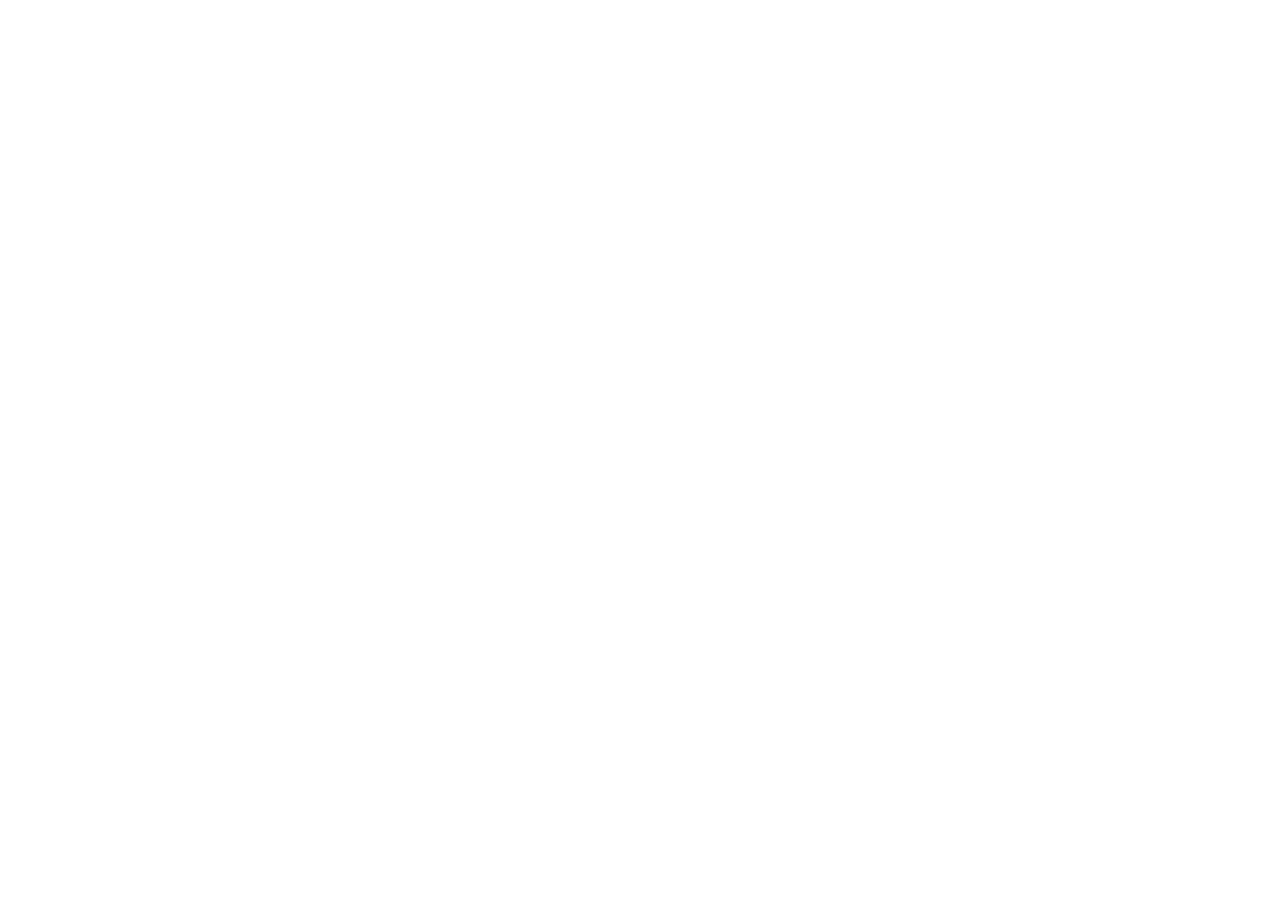
==== page.html @ eabf80f4 "Initialised the project" ====
<!DOCTYPE html>
<html lang="en">
<head>
    <meta charset="UTF-8">
    <meta name="viewport" content="width=device-width, initial-scale=1.0">
    <title>Calculator</title>
    <link rel="stylesheet" href="styles/page.css">
</head>
<body>
    <div class="calc_container">
        <!-- two vertical layouts -->
        <div class="header_area">

        </div>
        <div class="button_area">
            <div class="operator_area"></div>
            <div class="number_area"></div>
        </div>
    </div>
</body>
</html>
---- styles/page.css ----
body {
    padding: 200px 200px 200px 200px;
}
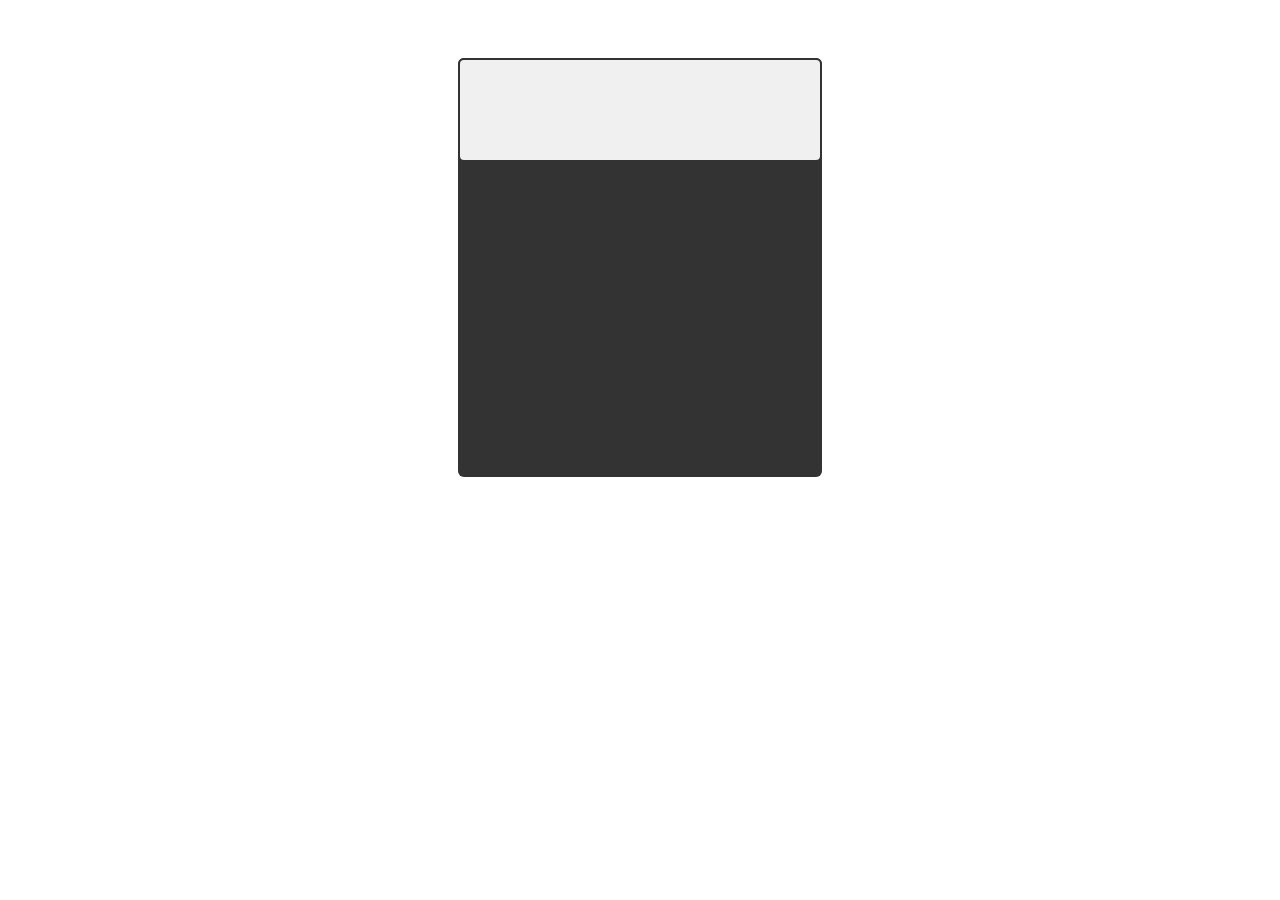
==== commit 8dd98568: "Defined the basic layout with CSS styles" ====
--- a/page.html
+++ b/page.html
@@ -9,13 +9,17 @@
 <body>
     <div class="calc_container">
         <!-- two vertical layouts -->
-        <div class="header_area">
-
-        </div>
-        <div class="button_area">
-            <div class="operator_area"></div>
-            <div class="number_area"></div>
-        </div>
+         <div class="shadow">
+            <div class="header_area">
+                <!-- This is the header_area -->
+            </div>
+            <div class="button_area">
+                <div class="operator_area">
+                </div>
+                <div class="number_area"></div>
+            </div>
+         </div>
+        
     </div>
 </body>
 </html>--- a/styles/page.css
+++ b/styles/page.css
@@ -1,3 +1,28 @@
-body {
-    padding: 200px 200px 200px 200px;
-}+.calc_container {
+    padding-top: 50px;
+    padding-bottom: 70px;
+    padding-right: 450px;
+    padding-left: 450px;
+}
+
+.shadow {
+    background-color: rgb(51, 51, 51);
+    border-radius: 6px;
+}
+
+.header_area {
+    display: block;
+    background-color: rgb(240, 240, 240);
+    color: white;
+    height: 100px;
+    border-radius: 6px;
+    border-width: 2px;
+    border-color: rgb(51, 51, 51);
+    border-style: solid;
+}
+
+.button_area {
+    display: block;
+    height: 300px;
+    padding: 15px 10px 0 10px;
+}
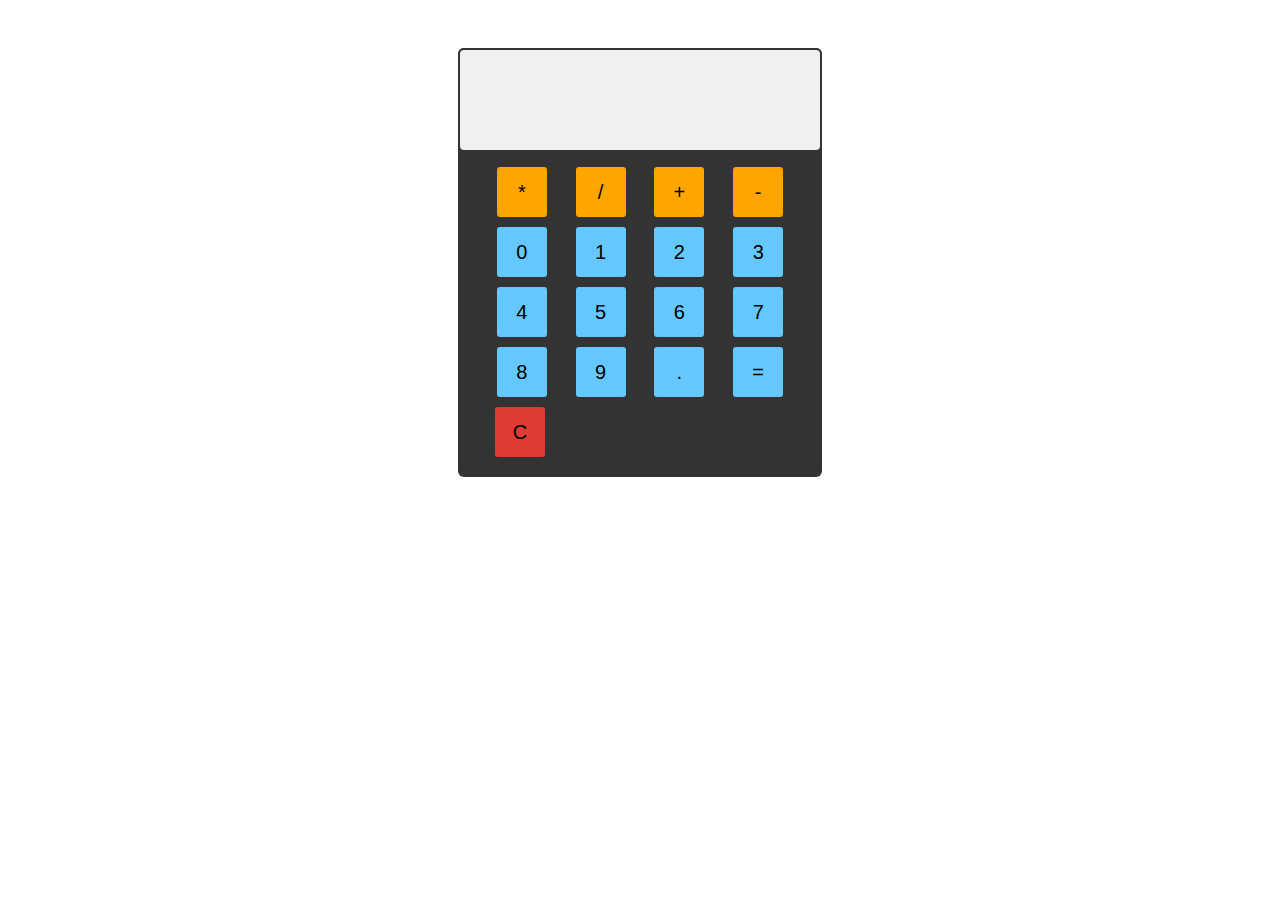
==== commit c25c6719: "Added the buttons with their CSS" ====
--- a/page.html
+++ b/page.html
@@ -15,8 +15,28 @@
             </div>
             <div class="button_area">
                 <div class="operator_area">
+                    <button class="multiply">*</button>
+                    <button class="divide">/</button>
+                    <button class="add">+</button>
+                    <button class="subtract">-</button>
                 </div>
-                <div class="number_area"></div>
+                <div class="number_area">
+                    <button class="zero">0</button>
+                    <button class="one">1</button>
+                    <button class="two">2</button>
+                    <button class="three">3</button>
+                    <button class="four">4</button>
+                    <button class="five">5</button>
+                    <button class="six">6</button>
+                    <button class="seven">7</button>
+                    <button class="eight">8</button>
+                    <button class="nine">9</button>
+                    <button class="dot">.</button>
+                    <button class="equal">=</button>
+                </div>
+                <div class="clear_all">
+                    <button class="clear">C</button>
+                </div>
             </div>
          </div>
         
--- a/styles/page.css
+++ b/styles/page.css
@@ -1,5 +1,5 @@
 .calc_container {
-    padding-top: 50px;
+    padding-top: 40px;
     padding-bottom: 70px;
     padding-right: 450px;
     padding-left: 450px;
@@ -13,7 +13,7 @@
 .header_area {
     display: block;
     background-color: rgb(240, 240, 240);
-    color: white;
+    color: black;
     height: 100px;
     border-radius: 6px;
     border-width: 2px;
@@ -24,5 +24,44 @@
 .button_area {
     display: block;
     height: 300px;
-    padding: 15px 10px 0 10px;
+    padding: 15px 10px 10px 10px;
 }
+
+button {
+    height: 50px;
+    width: 50px;
+    font-size: 20px;
+    border-radius: 3px;
+    border: none;
+    cursor: pointer;    
+}
+
+.operator_area {
+    display: flex;
+    justify-content: space-evenly;
+    margin-bottom: 10px;
+}
+
+.operator_area button {
+    background-color: rgb(255, 165, 0);
+}
+
+.number_area {
+    display: grid;
+    grid-template-columns: 50px 50px 50px 50px;
+    row-gap: 10px;
+    justify-content: space-evenly;
+    margin-bottom: 10px;
+}
+
+.number_area button {
+    background-color: rgb(100, 200, 255);
+}
+
+.clear_all {
+    padding-left: 27px;
+}
+
+.clear {
+    background-color: rgb(220, 60, 50);
+}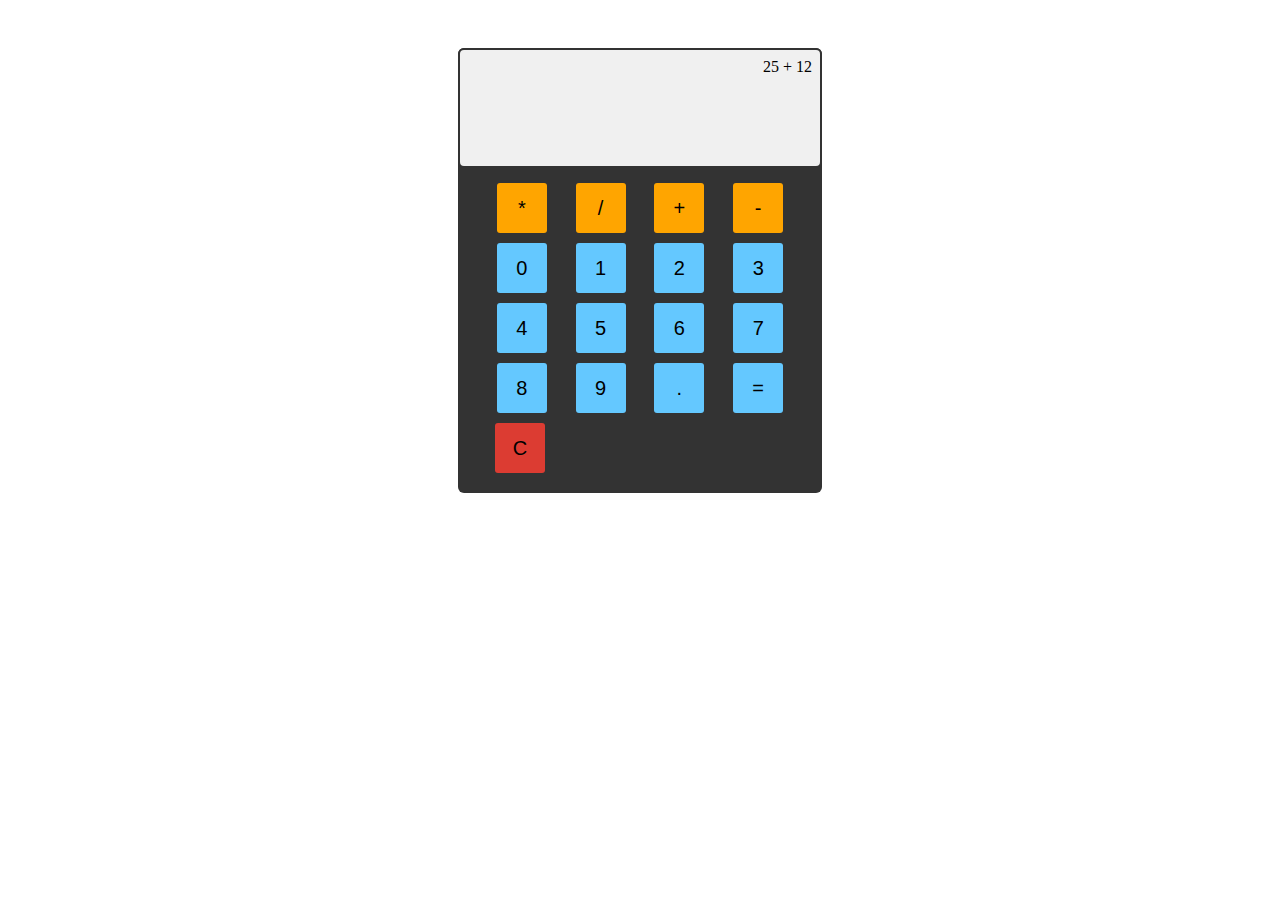
==== commit fa622beb: "Added the new file for the data, imported the required arrays into the main js file" ====
--- a/page.html
+++ b/page.html
@@ -11,7 +11,7 @@
         <!-- two vertical layouts -->
          <div class="shadow">
             <div class="header_area">
-                <!-- This is the header_area -->
+                25 + 12
             </div>
             <div class="button_area">
                 <div class="operator_area">
@@ -41,5 +41,7 @@
          </div>
         
     </div>
+
+    <script type="module" src="scripts/page.js"></script>
 </body>
 </html>--- a/styles/page.css
+++ b/styles/page.css
@@ -12,6 +12,7 @@
 
 .header_area {
     display: block;
+    display: grid;
     background-color: rgb(240, 240, 240);
     color: black;
     height: 100px;
@@ -19,6 +20,8 @@
     border-width: 2px;
     border-color: rgb(51, 51, 51);
     border-style: solid;
+    padding: 8px;
+    justify-content: right;
 }
 
 .button_area {
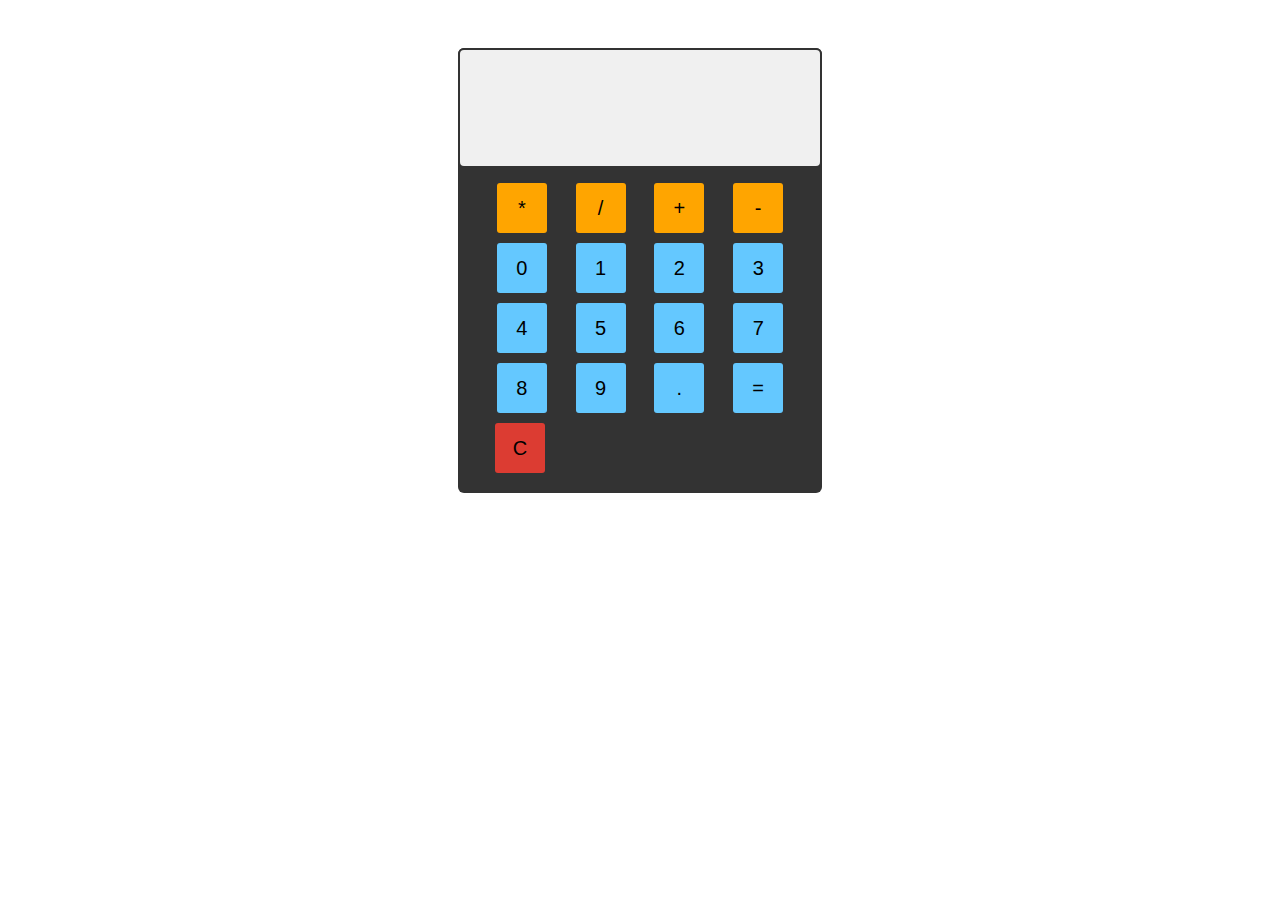
==== commit b1458083: "Added minimal functionality to the buttons, to make them display in the header area, and started wor" ====
--- a/page.html
+++ b/page.html
@@ -11,28 +11,28 @@
         <!-- two vertical layouts -->
          <div class="shadow">
             <div class="header_area">
-                25 + 12
+                
             </div>
             <div class="button_area">
                 <div class="operator_area">
-                    <button class="multiply">*</button>
-                    <button class="divide">/</button>
-                    <button class="add">+</button>
-                    <button class="subtract">-</button>
+                    <button id="multiply" class="operator">*</button>
+                    <button id="divide" class="operator">/</button>
+                    <button id="add" class="operator">+</button>
+                    <button id="subtract" class="operator">-</button>
                 </div>
                 <div class="number_area">
-                    <button class="zero">0</button>
-                    <button class="one">1</button>
-                    <button class="two">2</button>
-                    <button class="three">3</button>
-                    <button class="four">4</button>
-                    <button class="five">5</button>
-                    <button class="six">6</button>
-                    <button class="seven">7</button>
-                    <button class="eight">8</button>
-                    <button class="nine">9</button>
-                    <button class="dot">.</button>
-                    <button class="equal">=</button>
+                    <button id="zero" class="number">0</button>
+                    <button id="one" class="number">1</button>
+                    <button id="two" class="number">2</button>
+                    <button id="three" class="number">3</button>
+                    <button id="four" class="number">4</button>
+                    <button id="five" class="number">5</button>
+                    <button id="six" class="number">6</button>
+                    <button id="seven" class="number">7</button>
+                    <button id="eight" class="number">8</button>
+                    <button id="nine" class="number">9</button>
+                    <button id="dot" class="dot">.</button>
+                    <button id="equal" class="equal">=</button>
                 </div>
                 <div class="clear_all">
                     <button class="clear">C</button>
--- a/styles/page.css
+++ b/styles/page.css
@@ -22,6 +22,7 @@
     border-style: solid;
     padding: 8px;
     justify-content: right;
+    font-size: 30px;
 }
 
 .button_area {
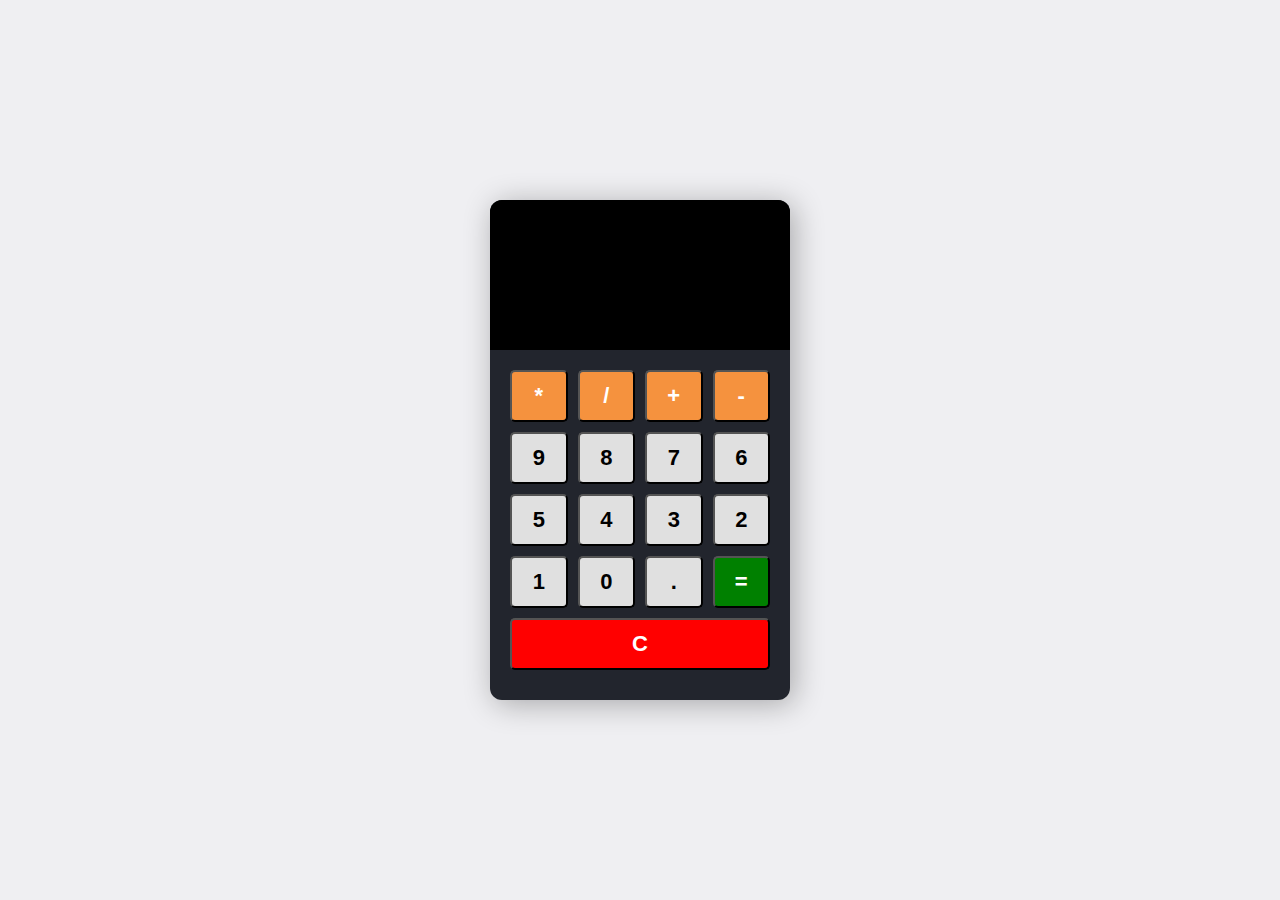
==== commit 3a0271b5: "Completed the project" ====
--- a/page.html
+++ b/page.html
@@ -7,41 +7,34 @@
     <link rel="stylesheet" href="styles/page.css">
 </head>
 <body>
-    <div class="calc_container">
-        <!-- two vertical layouts -->
-         <div class="shadow">
-            <div class="header_area">
-                
-            </div>
-            <div class="button_area">
-                <div class="operator_area">
-                    <button id="multiply" class="operator">*</button>
-                    <button id="divide" class="operator">/</button>
-                    <button id="add" class="operator">+</button>
-                    <button id="subtract" class="operator">-</button>
-                </div>
-                <div class="number_area">
-                    <button id="zero" class="number">0</button>
-                    <button id="one" class="number">1</button>
-                    <button id="two" class="number">2</button>
-                    <button id="three" class="number">3</button>
-                    <button id="four" class="number">4</button>
-                    <button id="five" class="number">5</button>
-                    <button id="six" class="number">6</button>
-                    <button id="seven" class="number">7</button>
-                    <button id="eight" class="number">8</button>
-                    <button id="nine" class="number">9</button>
-                    <button id="dot" class="dot">.</button>
-                    <button id="equal" class="equal">=</button>
-                </div>
-                <div class="clear_all">
-                    <button class="clear">C</button>
-                </div>
-            </div>
-         </div>
-        
-    </div>
+    <section class="calculator">
+        <form>
+            <input type="text" class="screen" readonly>
+        </form>
+
+        <div class="buttons">
+            <button type="button" class="btn btn-yellow" data-num="*">*</button>
+            <button type="button" class="btn btn-yellow" data-num="/">/</button>
+            <button type="button" class="btn btn-yellow" data-num="+">+</button>
+            <button type="button" class="btn btn-yellow" data-num="-">-</button>
+
+            <button type="button" class="btn btn-grey" data-num="9">9</button>
+            <button type="button" class="btn btn-grey" data-num="8">8</button>
+            <button type="button" class="btn btn-grey" data-num="7">7</button>
+            <button type="button" class="btn btn-grey" data-num="6">6</button>
+            <button type="button" class="btn btn-grey" data-num="5">5</button>
+            <button type="button" class="btn btn-grey" data-num="4">4</button>
+            <button type="button" class="btn btn-grey" data-num="3">3</button>
+            <button type="button" class="btn btn-grey" data-num="2">2</button>
+            <button type="button" class="btn btn-grey" data-num="1">1</button>
+            <button type="button" class="btn btn-grey" data-num="0">0</button>
+            <button type="button" class="btn btn-grey" data-num=".">.</button>
+
+            <button type="button" class="btn btn-equal">=</button>
+            <button type="button" class="btn btn-clear">C</button>
+        </div>
+    </section>
 
     <script type="module" src="scripts/page.js"></script>
 </body>
-</html>+</html>
--- a/styles/page.css
+++ b/styles/page.css
@@ -1,71 +1,73 @@
-.calc_container {
-    padding-top: 40px;
-    padding-bottom: 70px;
-    padding-right: 450px;
-    padding-left: 450px;
+/* General reset */
+* {
+    box-sizing: border-box;
+    margin: 0;
+    padding: 0;
 }
 
-.shadow {
-    background-color: rgb(51, 51, 51);
-    border-radius: 6px;
+body {
+    min-height: 100vh;
+    background-color: #efeff2;
+    display: flex;
+    justify-content: center;
+    align-items: center;
 }
 
-.header_area {
-    display: block;
-    display: grid;
-    background-color: rgb(240, 240, 240);
-    color: black;
-    height: 100px;
-    border-radius: 6px;
-    border-width: 2px;
-    border-color: rgb(51, 51, 51);
-    border-style: solid;
-    padding: 8px;
-    justify-content: right;
-    font-size: 30px;
+.calculator {
+    width: 300px;
+    height: 500px;
+    box-shadow: 4px 4px 30px rgba(0, 0, 0, 0.3);
+    border-radius: 12px;
+    background: #22252D;
+    overflow: hidden;
 }
 
-.button_area {
-    display: block;
-    height: 300px;
-    padding: 15px 10px 10px 10px;
+form input {
+    width: 100%;
+    height: 150px;
+    border: none;
+    font-size: 2rem;
+    padding: 1rem;
+    color: #fff;
+    background: #000;
+    text-align: right;
+    pointer-events: none;    
+}
+
+.buttons {
+    display: flex;
+    flex-wrap: wrap;
+    gap: 10px; /* Adds spacing between buttons */
+    justify-content: space-between;
+    padding: 20px;
 }
 
 button {
-    height: 50px;
-    width: 50px;
-    font-size: 20px;
-    border-radius: 3px;
-    border: none;
-    cursor: pointer;    
+    flex: 1 0 calc(25% - 10px); /* 4 buttons per row */
+    height: 52px;
+    font-size: 22px;
+    font-weight: 600;
+    border-radius: 5px;
+    cursor: pointer;
+    text-align: center;
 }
 
-.operator_area {
-    display: flex;
-    justify-content: space-evenly;
-    margin-bottom: 10px;
+.btn-yellow {
+    background: rgb(245, 146, 62);
+    color: #fff;
 }
 
-.operator_area button {
-    background-color: rgb(255, 165, 0);
+.btn-grey {
+    background: rgb(224, 224, 224);
+    color: #000;
 }
 
-.number_area {
-    display: grid;
-    grid-template-columns: 50px 50px 50px 50px;
-    row-gap: 10px;
-    justify-content: space-evenly;
-    margin-bottom: 10px;
+.btn-equal {
+    background: green;
+    color: #fff;
 }
 
-.number_area button {
-    background-color: rgb(100, 200, 255);
+.btn-clear {
+    background: red;
+    color: #fff;
 }
-
-.clear_all {
-    padding-left: 27px;
-}
-
-.clear {
-    background-color: rgb(220, 60, 50);
-}